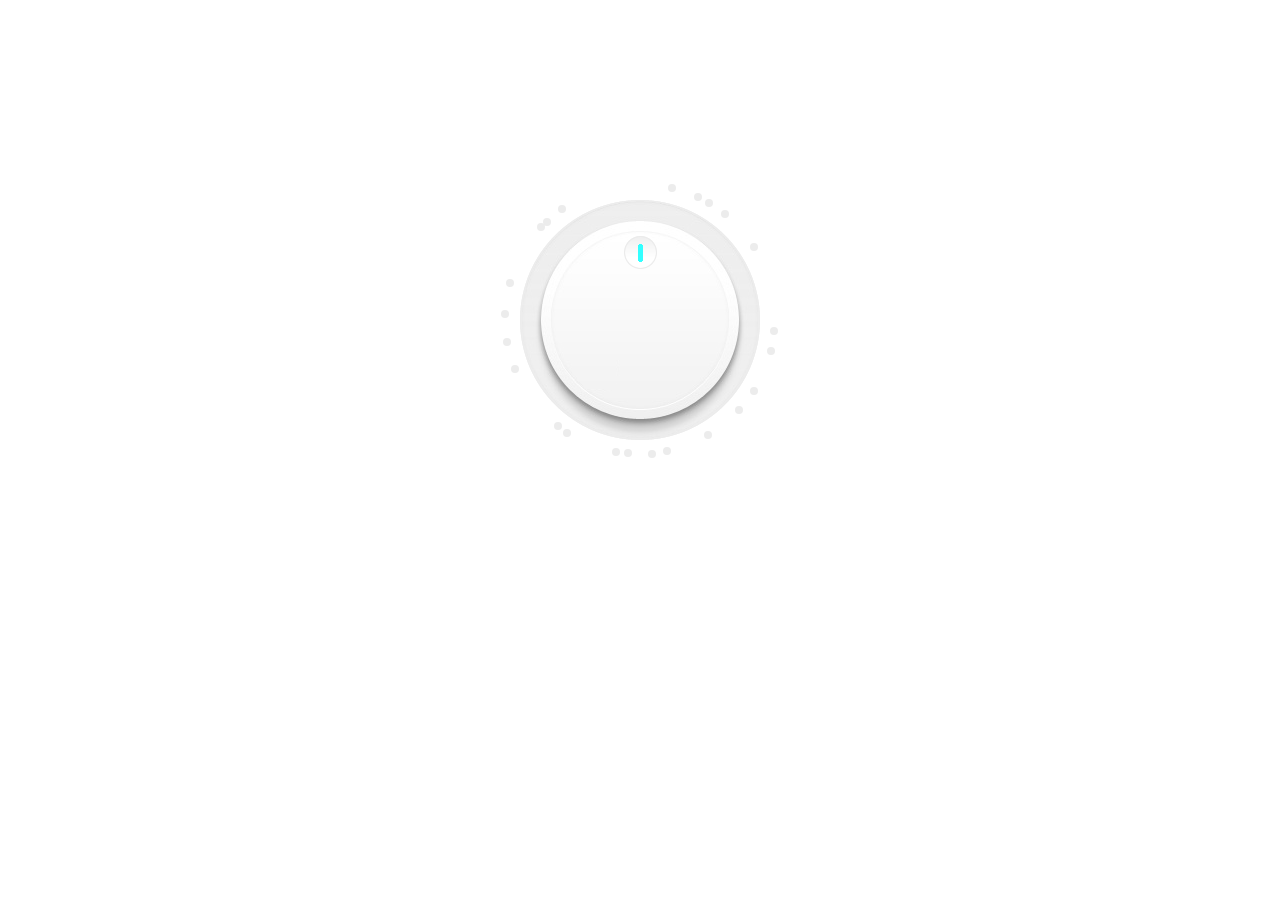
==== dial/index.html @ 72917253 "dial" ====
<!DOCTYPE html>
<html>
<head>
<meta charset="UTF-8">
<meta name="viewport" content="width=device-width, initial-scale=1.0">
<meta http-equiv="X-UA-Compatible" content="ie=edge">
<title>Dial</title>
<style>


.container {
  margin: 150px auto;
  max-width: 960px;
}

.dial {
  position: relative;
  padding: 30px;
  width: 270px;
  margin: 20px auto;
  height: 270px;
}

.dial .circle {
  position: absolute;
  width: 8px;
  height: 8px;
  display: block;
  border-radius: 50%;
  background-color: #ececec;
  top: 0;
  left: 0;
}

.dial .circle.on,
.dial .circle:hover,
.dial .circle.hover {
  background-color: #33FFFF;
}

.dial .selected-freq {
  position: absolute;
  top: 46%;
  left: 35%;
  color: #074694;
  font-size: 24px;
  font-weight: 700;
  font-family: 'Montserrat SemiBold';
}

.dial .selected-name, 
.dial .dial-tooltip {
  position: absolute;
  color: #074694;
  font-size: 14px;
  font-weight: 400;
  font-family: 'Montserrat Light';
  white-space: nowrap;
}

#jogdial {
  position: relative;
  width: 240px;
  height: 240px;
  margin: 20px auto;
  background: url('bg_bb.png');
  background-repeat: none;
}
#jogdial_knob {
  cursor: pointer;
  background: url('knobb.png');
}

#jog_dial_example_meter {
  width: 200px;
  height: 10px;
  margin: 20px auto 30px;
  background: #999;
  overflow: hidden;
  -webkit-border-radius: 5px;
  -moz-border-radius: 5px;
  -ms-border-radius: 5px;
  -o-border-radius: 5px;
  border-radius: 5px;
}
#jog_dial_example_meter div {
  position: relative;
  width: 0;
  height: 100%;
  background: #33FFFF;
}

</style>

<script src="jquery-1.11.2.min.js" type="text/javascript"></script>
<script src="jogDial.js"></script>

<script>
  let i=0;
  const emisoras =  [
    { id: i++, name: 'Monforte de Lemos', freq: 87.8 },
    { id: i++, name: 'Viveiro', freq: 88.5 },
    { id: i++, name: 'Barbanza / O Son', freq: 88.8 },
    { id: i++, name: 'Ourense', freq: 89.3 },
    { id: i++, name: 'Chantada', freq: 90.4 },
    { id: i++, name: 'A Coruña', freq: 92.6 },
    { id: i++, name: 'Pontevedra', freq: 93.1 },
    { id: i++, name: 'Cee', freq: 94.2 },
    { id: i++, name: 'Lalín', freq: 94.8 },
    { id: i++, name: 'Verín', freq: 95.8 },
    { id: i++, name: 'Xinzo da Limia', freq: 96.9 },
    { id: i++, name: 'Muros', freq: 97.3 },
    { id: i++, name: 'O Barco', freq: 97.9 },
    { id: i++, name: 'Sarria', freq: 98.2 },
    { id: i++, name: 'Vimianzo', freq: 99.5 },
    { id: i++, name: 'Carballo', freq: 99.8 },
    { id: i++, name: 'Ponteareas / Porriño', freq: 101.6 },
    { id: i++, name: 'Ribadeo', freq: 102.3 },
    { id: i++, name: 'Vilalba', freq: 103.0 },
    { id: i++, name: 'Vigo', freq: 103.8 },
    { id: i++, name: 'Ferrol', freq: 105.4 },
    { id: i++, name: 'Lugo', freq: 105.6 },
    { id: i++, name: 'Santiago de conpostela', freq: 106.1 }
  ];

  const DIST_REGULAR = false;
  var dialOne;

  let lastCircleOver = -1;
  $(document).ready(function(){
    dialOne = JogDial(document.getElementById('jogdial'),
    {
      wheelSize:'170px', 
      knobSize:'35px', 
      degreeStartAt: 0})
    .on('mousemove', function(evt){
      //$('#jog_dial_example_meter div').css('width', Math.round((evt.target.rotation/360)*100) + '%' )
      $(".dial .selected-freq").css({visibility: 'hidden'});
      let emisora = masCerca(evt.target.rotation);
      if (emisora.data("emisora").id != lastCircleOver) {

        $(".dial .circle.hover").removeClass("hover");
          hideTooltip();
        if (!emisora.hasClass("on")) {

          emisora.addClass("hover");
          showTooltip(emisora);
        }

        lastCircleOver = emisora.data("emisora").id;
      }

    }).on('mouseup', function(evt){
      let emisora = $(".dial .circle.hover");
      if (emisora.length==0) {
        emisora = $(".dial .circle.on");
      }
      if (emisora.length>0) {
        selectEmisora(emisora);
        moveDial(emisora.data("emisora"));
      }
      
      $(".dial .selected-freq").css({visibility: 'visible'});
    });

    let w = $(".dial").width();
    let radius = w/2;
    let ow = $(".dial").outerWidth();

    let numemisoras = emisoras.length;
    let gap = 360 / numemisoras;

    emisoras.forEach(function(emisora, i) {
      var _x =  0,
          _y =  0;

      if (DIST_REGULAR) {
        emisora.degrees = 90 + gap*i;
        if (emisora.degrees>360)
          emisora.degrees = emisora.degrees - 360;
        emisora.radians = JogDial.utils.convertClockToUnit(emisora.degrees) * JogDial.ToRad;
        _x =  Math.cos(emisora.radians) * radius + ow/2 - 4;
        _y =  Math.sin(emisora.radians) * radius + ow/2;
      } else {
        emisora.degrees = (emisora.freq - 87) * 17;
        emisora.radians = JogDial.utils.convertClockToUnit(emisora.degrees) * JogDial.ToRad;
        
        _x =  Math.cos(emisora.radians) * radius + ow/2 - 4;
        _y =  Math.sin(emisora.radians) * radius + ow/2;
      }

      $(`<a href="#" class="circle" data-emisora="${emisora.name}" data-idemisora="${emisora.id}" data-freq="${emisora.freq}"></a>`)
        .appendTo($(".dial"))
        .data("emisora", emisora)
        .css({
          top: _y, left: _x
        })
        .mouseover(function(e) {
          if (!$(this).hasClass("on"))
            showTooltip($(this));
        })
        .mouseout(function(e) {
          hideTooltip();
        })
        .click(function(e) {
          e.preventDefault();

          selectEmisora($(this));
          moveDial($(this).data("emisora"));
          
          $(".dial .selected-freq").css({visibility: 'visible'});
        });

    });

    $(".dial")
      .append(`<div class="selected-name" style="display: none;"></div>`)
      .append(`<div class="selected-freq" style="display: none;"></div>`)
      .append(`<div class="dial-tooltip" style="display: none;"></div>`);

  });

  function masCerca(rotation) {
    if (rotation<0) {
      rotation = 360 + (rotation % 360);
    } else {
      rotation = rotation % 360;
    }

    let first = $(".dial .circle").get(0);
    let last = $(".dial .circle").get($(".dial .circle").length-1);
    if ( $(first).data("emisora").degrees > rotation)
      return $(first);

    let masCercano = $(last);
    $(".dial .circle").each(function() {
      
      if ($(this).data("emisora").degrees > rotation) {
        masCercano = $(this).prev();
        return false;
      }
    });

    return masCercano;
  }

  function selectEmisora(btn) {
    let emisora = btn.data("emisora");
    let right = false;
    if (emisora.degrees > 190 && emisora.degrees < 350) {
      right = true;
    }
    
    $(".dial .circle").removeClass("on hover");
    btn.addClass("on");
    
    hideTooltip();

    let ow = $(".dial").outerWidth();
    $(".dial .selected-freq").html(emisora.freq + " FM")
      .css({
        visibility: 'hidden'
      })
      .show();
    let l = ow/2 - $(".dial .selected-freq").width()/2;
    $(".dial .selected-freq")
      .css({
        left: l,
        visibility: 'visible'
      });

    $(".dial .selected-name").html(emisora.name)
      .css({
        'visibility': 'hidden',
        top: parseInt(btn.css('top'), 10) - 5, left: parseInt(btn.css('left'), 10) + 15
      })
      .show();

    if (right) {
      $(".dial .selected-name").css({
        left: parseInt(btn.css('left'), 10) - $(".dial .selected-name").width() - 10
      }); 
    }
    
    $(".dial .selected-name").css({
      'visibility': 'visible'
    }); 
  }
  function moveDial(emisora) {
    dialOne.angle(emisora.degrees); 
  }

  function showTooltip(btn) {
    let emisora = btn.data("emisora");
    let right = false;
    if (emisora.degrees > 190 && emisora.degrees < 350) {
      right = true;
    }

    $(".dial .dial-tooltip")
      .html(emisora.name + " " + emisora.freq + " FM")
      .css({
        'visibility': 'hidden',
        'top': parseInt(btn.css('top'), 10) - 5, 
        'left': parseInt(btn.css('left'), 10) + 15
      })
      .show();

    if (right) {
      $(".dial .dial-tooltip").css({
        left: parseInt(btn.css('left'), 10) - $(".dial .dial-tooltip").width() - 10
      }); 
    }
    
    $(".dial .dial-tooltip").css({
      'visibility': 'visible'
    }); 

  }
  
  function hideTooltip() {
    $(".dial .dial-tooltip").empty().hide();

  }

</script>
</head>
<body>
  <div class="container">
    <div class="dial">
      <div id="jogdial"></div>
      <div id="jog_dial_example_meter" style="display: none;"><div></div></div>
    </div>
  </div>

</body>
</html>
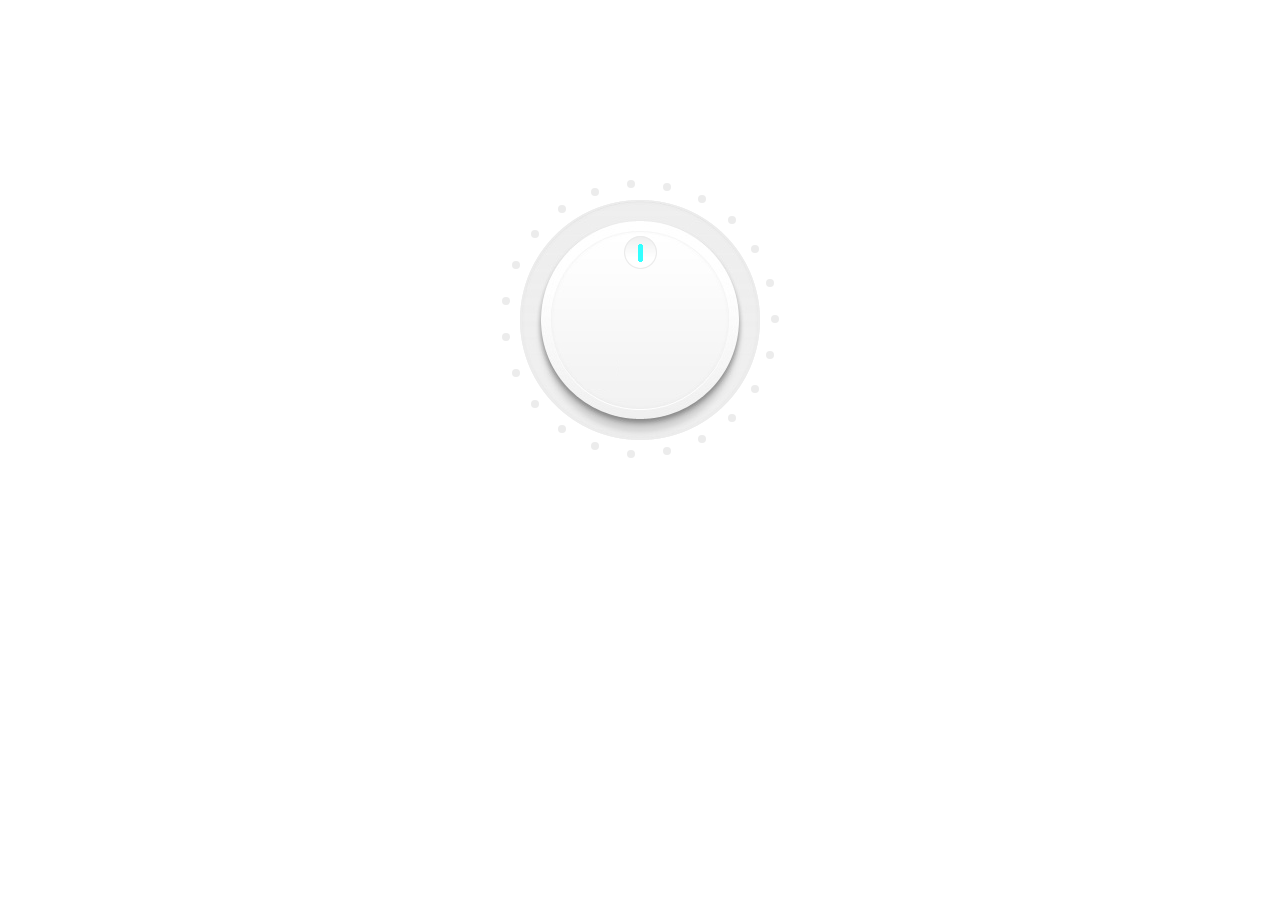
==== commit 4aff6f8f: "dial fonts" ====
--- a/dial/index.html
+++ b/dial/index.html
@@ -1,329 +1,334 @@
 <!DOCTYPE html>
 <html>
 <head>
-<meta charset="UTF-8">
-<meta name="viewport" content="width=device-width, initial-scale=1.0">
-<meta http-equiv="X-UA-Compatible" content="ie=edge">
-<title>Dial</title>
-<style>
-
-
-.container {
-  margin: 150px auto;
-  max-width: 960px;
-}
-
-.dial {
-  position: relative;
-  padding: 30px;
-  width: 270px;
-  margin: 20px auto;
-  height: 270px;
-}
-
-.dial .circle {
-  position: absolute;
-  width: 8px;
-  height: 8px;
-  display: block;
-  border-radius: 50%;
-  background-color: #ececec;
-  top: 0;
-  left: 0;
-}
-
-.dial .circle.on,
-.dial .circle:hover,
-.dial .circle.hover {
-  background-color: #33FFFF;
-}
-
-.dial .selected-freq {
-  position: absolute;
-  top: 46%;
-  left: 35%;
-  color: #074694;
-  font-size: 24px;
-  font-weight: 700;
-  font-family: 'Montserrat SemiBold';
-}
-
-.dial .selected-name, 
-.dial .dial-tooltip {
-  position: absolute;
-  color: #074694;
-  font-size: 14px;
-  font-weight: 400;
-  font-family: 'Montserrat Light';
-  white-space: nowrap;
-}
-
-#jogdial {
-  position: relative;
-  width: 240px;
-  height: 240px;
-  margin: 20px auto;
-  background: url('bg_bb.png');
-  background-repeat: none;
-}
-#jogdial_knob {
-  cursor: pointer;
-  background: url('knobb.png');
-}
-
-#jog_dial_example_meter {
-  width: 200px;
-  height: 10px;
-  margin: 20px auto 30px;
-  background: #999;
-  overflow: hidden;
-  -webkit-border-radius: 5px;
-  -moz-border-radius: 5px;
-  -ms-border-radius: 5px;
-  -o-border-radius: 5px;
-  border-radius: 5px;
-}
-#jog_dial_example_meter div {
-  position: relative;
-  width: 0;
-  height: 100%;
-  background: #33FFFF;
-}
-
-</style>
-
-<script src="jquery-1.11.2.min.js" type="text/javascript"></script>
-<script src="jogDial.js"></script>
-
-<script>
-  let i=0;
-  const emisoras =  [
-    { id: i++, name: 'Monforte de Lemos', freq: 87.8 },
-    { id: i++, name: 'Viveiro', freq: 88.5 },
-    { id: i++, name: 'Barbanza / O Son', freq: 88.8 },
-    { id: i++, name: 'Ourense', freq: 89.3 },
-    { id: i++, name: 'Chantada', freq: 90.4 },
-    { id: i++, name: 'A Coruña', freq: 92.6 },
-    { id: i++, name: 'Pontevedra', freq: 93.1 },
-    { id: i++, name: 'Cee', freq: 94.2 },
-    { id: i++, name: 'Lalín', freq: 94.8 },
-    { id: i++, name: 'Verín', freq: 95.8 },
-    { id: i++, name: 'Xinzo da Limia', freq: 96.9 },
-    { id: i++, name: 'Muros', freq: 97.3 },
-    { id: i++, name: 'O Barco', freq: 97.9 },
-    { id: i++, name: 'Sarria', freq: 98.2 },
-    { id: i++, name: 'Vimianzo', freq: 99.5 },
-    { id: i++, name: 'Carballo', freq: 99.8 },
-    { id: i++, name: 'Ponteareas / Porriño', freq: 101.6 },
-    { id: i++, name: 'Ribadeo', freq: 102.3 },
-    { id: i++, name: 'Vilalba', freq: 103.0 },
-    { id: i++, name: 'Vigo', freq: 103.8 },
-    { id: i++, name: 'Ferrol', freq: 105.4 },
-    { id: i++, name: 'Lugo', freq: 105.6 },
-    { id: i++, name: 'Santiago de conpostela', freq: 106.1 }
-  ];
-
-  const DIST_REGULAR = false;
-  var dialOne;
-
-  let lastCircleOver = -1;
-  $(document).ready(function(){
-    dialOne = JogDial(document.getElementById('jogdial'),
-    {
-      wheelSize:'170px', 
-      knobSize:'35px', 
-      degreeStartAt: 0})
-    .on('mousemove', function(evt){
-      //$('#jog_dial_example_meter div').css('width', Math.round((evt.target.rotation/360)*100) + '%' )
-      $(".dial .selected-freq").css({visibility: 'hidden'});
-      let emisora = masCerca(evt.target.rotation);
-      if (emisora.data("emisora").id != lastCircleOver) {
-
-        $(".dial .circle.hover").removeClass("hover");
-          hideTooltip();
-        if (!emisora.hasClass("on")) {
-
-          emisora.addClass("hover");
-          showTooltip(emisora);
-        }
-
-        lastCircleOver = emisora.data("emisora").id;
-      }
-
-    }).on('mouseup', function(evt){
-      let emisora = $(".dial .circle.hover");
-      if (emisora.length==0) {
-        emisora = $(".dial .circle.on");
-      }
-      if (emisora.length>0) {
-        selectEmisora(emisora);
-        moveDial(emisora.data("emisora"));
+  <meta charset="UTF-8">
+  <meta name="viewport" content="width=device-width, initial-scale=1.0">
+  <meta http-equiv="X-UA-Compatible" content="ie=edge">
+  <title>Dial</title>
+
+  
+    <!-- fonts css-->
+    <link href='css/font-montserrat.css' rel='stylesheet' type='text/css'>
+
+  <style>
+
+
+  .container {
+    margin: 150px auto;
+    max-width: 960px;
+  }
+
+  .dial {
+    position: relative;
+    padding: 30px;
+    width: 270px;
+    margin: 20px auto;
+    height: 270px;
+  }
+
+  .dial .circle {
+    position: absolute;
+    width: 8px;
+    height: 8px;
+    display: block;
+    border-radius: 50%;
+    background-color: #ececec;
+    top: 0;
+    left: 0;
+  }
+
+  .dial .circle.on,
+  .dial .circle:hover,
+  .dial .circle.hover {
+    background-color: #33FFFF;
+  }
+
+  .dial .selected-freq {
+    position: absolute;
+    top: 46%;
+    left: 35%;
+    color: #074694;
+    font-size: 24px;
+    font-weight: 700;
+    font-family: 'Montserrat';
+  }
+
+  .dial .selected-name, 
+  .dial .dial-tooltip {
+    position: absolute;
+    color: #074694;
+    font-size: 17px;
+    font-weight: 400;
+    font-family: 'Montserrat';
+    white-space: nowrap;
+  }
+
+  #jogdial {
+    position: relative;
+    width: 240px;
+    height: 240px;
+    margin: 20px auto;
+    background: url('bg_bb.png');
+    background-repeat: none;
+  }
+  #jogdial_knob {
+    cursor: pointer;
+    background: url('knobb.png');
+  }
+
+  #jog_dial_example_meter {
+    width: 200px;
+    height: 10px;
+    margin: 20px auto 30px;
+    background: #999;
+    overflow: hidden;
+    -webkit-border-radius: 5px;
+    -moz-border-radius: 5px;
+    -ms-border-radius: 5px;
+    -o-border-radius: 5px;
+    border-radius: 5px;
+  }
+  #jog_dial_example_meter div {
+    position: relative;
+    width: 0;
+    height: 100%;
+    background: #33FFFF;
+  }
+
+  </style>
+
+  <script src="jquery-1.11.2.min.js" type="text/javascript"></script>
+  <script src="jogDial.js"></script>
+
+  <script>
+    let i=0;
+    const emisoras =  [
+      { id: i++, name: 'Monforte de Lemos', freq: 87.8 },
+      { id: i++, name: 'Viveiro', freq: 88.5 },
+      { id: i++, name: 'Barbanza / O Son', freq: 88.8 },
+      { id: i++, name: 'Ourense', freq: 89.3 },
+      { id: i++, name: 'Chantada', freq: 90.4 },
+      { id: i++, name: 'A Coruña', freq: 92.6 },
+      { id: i++, name: 'Pontevedra', freq: 93.1 },
+      { id: i++, name: 'Cee', freq: 94.2 },
+      { id: i++, name: 'Lalín', freq: 94.8 },
+      { id: i++, name: 'Verín', freq: 95.8 },
+      { id: i++, name: 'Xinzo da Limia', freq: 96.9 },
+      { id: i++, name: 'Muros', freq: 97.3 },
+      { id: i++, name: 'O Barco', freq: 97.9 },
+      { id: i++, name: 'Sarria', freq: 98.2 },
+      { id: i++, name: 'Vimianzo', freq: 99.5 },
+      { id: i++, name: 'Carballo', freq: 99.8 },
+      { id: i++, name: 'Ponteareas / Porriño', freq: 101.6 },
+      { id: i++, name: 'Ribadeo', freq: 102.3 },
+      { id: i++, name: 'Vilalba', freq: 103.0 },
+      { id: i++, name: 'Vigo', freq: 103.8 },
+      { id: i++, name: 'Ferrol', freq: 105.4 },
+      { id: i++, name: 'Lugo', freq: 105.6 },
+      { id: i++, name: 'Santiago de conpostela', freq: 106.1 }
+    ];
+
+    const DIST_REGULAR = true;
+    var dialOne;
+
+    let lastCircleOver = -1;
+    $(document).ready(function(){
+      dialOne = JogDial(document.getElementById('jogdial'),
+      {
+        wheelSize:'170px', 
+        knobSize:'35px', 
+        degreeStartAt: 0})
+      .on('mousemove', function(evt){
+        //$('#jog_dial_example_meter div').css('width', Math.round((evt.target.rotation/360)*100) + '%' )
+        $(".dial .selected-freq").css({visibility: 'hidden'});
+        let emisora = masCerca(evt.target.rotation);
+        if (emisora.data("emisora").id != lastCircleOver) {
+
+          $(".dial .circle.hover").removeClass("hover");
+            hideTooltip();
+          if (!emisora.hasClass("on")) {
+
+            emisora.addClass("hover");
+            showTooltip(emisora);
+          }
+
+          lastCircleOver = emisora.data("emisora").id;
+        }
+
+      }).on('mouseup', function(evt){
+        let emisora = $(".dial .circle.hover");
+        if (emisora.length==0) {
+          emisora = $(".dial .circle.on");
+        }
+        if (emisora.length>0) {
+          selectEmisora(emisora);
+          moveDial(emisora.data("emisora"));
+        }
+        
+        $(".dial .selected-freq").css({visibility: 'visible'});
+      });
+
+      let w = $(".dial").width();
+      let radius = w/2;
+      let ow = $(".dial").outerWidth();
+
+      let numemisoras = emisoras.length;
+      let gap = 360 / numemisoras;
+
+      emisoras.forEach(function(emisora, i) {
+        var _x =  0,
+            _y =  0;
+
+        if (DIST_REGULAR) {
+          emisora.degrees = 90 + gap*i;
+          if (emisora.degrees>360)
+            emisora.degrees = emisora.degrees - 360;
+          emisora.radians = JogDial.utils.convertClockToUnit(emisora.degrees) * JogDial.ToRad;
+          _x =  Math.cos(emisora.radians) * radius + ow/2 - 4;
+          _y =  Math.sin(emisora.radians) * radius + ow/2;
+        } else {
+          emisora.degrees = (emisora.freq - 87) * 17;
+          emisora.radians = JogDial.utils.convertClockToUnit(emisora.degrees) * JogDial.ToRad;
+          
+          _x =  Math.cos(emisora.radians) * radius + ow/2 - 4;
+          _y =  Math.sin(emisora.radians) * radius + ow/2;
+        }
+
+        $(`<a href="#" class="circle" data-emisora="${emisora.name}" data-idemisora="${emisora.id}" data-freq="${emisora.freq}"></a>`)
+          .appendTo($(".dial"))
+          .data("emisora", emisora)
+          .css({
+            top: _y, left: _x
+          })
+          .mouseover(function(e) {
+            if (!$(this).hasClass("on"))
+              showTooltip($(this));
+          })
+          .mouseout(function(e) {
+            hideTooltip();
+          })
+          .click(function(e) {
+            e.preventDefault();
+
+            selectEmisora($(this));
+            moveDial($(this).data("emisora"));
+            
+            $(".dial .selected-freq").css({visibility: 'visible'});
+          });
+
+      });
+
+      $(".dial")
+        .append(`<div class="selected-name" style="display: none;"></div>`)
+        .append(`<div class="selected-freq" style="display: none;"></div>`)
+        .append(`<div class="dial-tooltip" style="display: none;"></div>`);
+
+    });
+
+    function masCerca(rotation) {
+      if (rotation<0) {
+        rotation = 360 + (rotation % 360);
+      } else {
+        rotation = rotation % 360;
+      }
+
+      let first = $(".dial .circle").get(0);
+      let last = $(".dial .circle").get($(".dial .circle").length-1);
+      if ( $(first).data("emisora").degrees > rotation)
+        return $(first);
+
+      let masCercano = $(last);
+      $(".dial .circle").each(function() {
+        
+        if ($(this).data("emisora").degrees > rotation) {
+          masCercano = $(this).prev();
+          return false;
+        }
+      });
+
+      return masCercano;
+    }
+
+    function selectEmisora(btn) {
+      let emisora = btn.data("emisora");
+      let right = false;
+      if (emisora.degrees > 190 && emisora.degrees < 350) {
+        right = true;
       }
       
-      $(".dial .selected-freq").css({visibility: 'visible'});
-    });
-
-    let w = $(".dial").width();
-    let radius = w/2;
-    let ow = $(".dial").outerWidth();
-
-    let numemisoras = emisoras.length;
-    let gap = 360 / numemisoras;
-
-    emisoras.forEach(function(emisora, i) {
-      var _x =  0,
-          _y =  0;
-
-      if (DIST_REGULAR) {
-        emisora.degrees = 90 + gap*i;
-        if (emisora.degrees>360)
-          emisora.degrees = emisora.degrees - 360;
-        emisora.radians = JogDial.utils.convertClockToUnit(emisora.degrees) * JogDial.ToRad;
-        _x =  Math.cos(emisora.radians) * radius + ow/2 - 4;
-        _y =  Math.sin(emisora.radians) * radius + ow/2;
-      } else {
-        emisora.degrees = (emisora.freq - 87) * 17;
-        emisora.radians = JogDial.utils.convertClockToUnit(emisora.degrees) * JogDial.ToRad;
-        
-        _x =  Math.cos(emisora.radians) * radius + ow/2 - 4;
-        _y =  Math.sin(emisora.radians) * radius + ow/2;
-      }
-
-      $(`<a href="#" class="circle" data-emisora="${emisora.name}" data-idemisora="${emisora.id}" data-freq="${emisora.freq}"></a>`)
-        .appendTo($(".dial"))
-        .data("emisora", emisora)
+      $(".dial .circle").removeClass("on hover");
+      btn.addClass("on");
+      
+      hideTooltip();
+
+      let ow = $(".dial").outerWidth();
+      $(".dial .selected-freq").html(emisora.freq + " FM")
         .css({
-          top: _y, left: _x
+          visibility: 'hidden'
         })
-        .mouseover(function(e) {
-          if (!$(this).hasClass("on"))
-            showTooltip($(this));
+        .show();
+      let l = ow/2 - $(".dial .selected-freq").width()/2;
+      $(".dial .selected-freq")
+        .css({
+          left: l,
+          visibility: 'visible'
+        });
+
+      $(".dial .selected-name").html(emisora.name)
+        .css({
+          'visibility': 'hidden',
+          top: parseInt(btn.css('top'), 10) - 5, left: parseInt(btn.css('left'), 10) + 15
         })
-        .mouseout(function(e) {
-          hideTooltip();
+        .show();
+
+      if (right) {
+        $(".dial .selected-name").css({
+          left: parseInt(btn.css('left'), 10) - $(".dial .selected-name").width() - 10
+        }); 
+      }
+      
+      $(".dial .selected-name").css({
+        'visibility': 'visible'
+      }); 
+    }
+    function moveDial(emisora) {
+      dialOne.angle(emisora.degrees); 
+    }
+
+    function showTooltip(btn) {
+      let emisora = btn.data("emisora");
+      let right = false;
+      if (emisora.degrees > 190 && emisora.degrees < 350) {
+        right = true;
+      }
+
+      $(".dial .dial-tooltip")
+        .html(emisora.name + " " + emisora.freq + " FM")
+        .css({
+          'visibility': 'hidden',
+          'top': parseInt(btn.css('top'), 10) - 5, 
+          'left': parseInt(btn.css('left'), 10) + 15
         })
-        .click(function(e) {
-          e.preventDefault();
-
-          selectEmisora($(this));
-          moveDial($(this).data("emisora"));
-          
-          $(".dial .selected-freq").css({visibility: 'visible'});
-        });
-
-    });
-
-    $(".dial")
-      .append(`<div class="selected-name" style="display: none;"></div>`)
-      .append(`<div class="selected-freq" style="display: none;"></div>`)
-      .append(`<div class="dial-tooltip" style="display: none;"></div>`);
-
-  });
-
-  function masCerca(rotation) {
-    if (rotation<0) {
-      rotation = 360 + (rotation % 360);
-    } else {
-      rotation = rotation % 360;
-    }
-
-    let first = $(".dial .circle").get(0);
-    let last = $(".dial .circle").get($(".dial .circle").length-1);
-    if ( $(first).data("emisora").degrees > rotation)
-      return $(first);
-
-    let masCercano = $(last);
-    $(".dial .circle").each(function() {
+        .show();
+
+      if (right) {
+        $(".dial .dial-tooltip").css({
+          left: parseInt(btn.css('left'), 10) - $(".dial .dial-tooltip").width() - 10
+        }); 
+      }
       
-      if ($(this).data("emisora").degrees > rotation) {
-        masCercano = $(this).prev();
-        return false;
-      }
-    });
-
-    return masCercano;
-  }
-
-  function selectEmisora(btn) {
-    let emisora = btn.data("emisora");
-    let right = false;
-    if (emisora.degrees > 190 && emisora.degrees < 350) {
-      right = true;
+      $(".dial .dial-tooltip").css({
+        'visibility': 'visible'
+      }); 
+
     }
     
-    $(".dial .circle").removeClass("on hover");
-    btn.addClass("on");
-    
-    hideTooltip();
-
-    let ow = $(".dial").outerWidth();
-    $(".dial .selected-freq").html(emisora.freq + " FM")
-      .css({
-        visibility: 'hidden'
-      })
-      .show();
-    let l = ow/2 - $(".dial .selected-freq").width()/2;
-    $(".dial .selected-freq")
-      .css({
-        left: l,
-        visibility: 'visible'
-      });
-
-    $(".dial .selected-name").html(emisora.name)
-      .css({
-        'visibility': 'hidden',
-        top: parseInt(btn.css('top'), 10) - 5, left: parseInt(btn.css('left'), 10) + 15
-      })
-      .show();
-
-    if (right) {
-      $(".dial .selected-name").css({
-        left: parseInt(btn.css('left'), 10) - $(".dial .selected-name").width() - 10
-      }); 
-    }
-    
-    $(".dial .selected-name").css({
-      'visibility': 'visible'
-    }); 
-  }
-  function moveDial(emisora) {
-    dialOne.angle(emisora.degrees); 
-  }
-
-  function showTooltip(btn) {
-    let emisora = btn.data("emisora");
-    let right = false;
-    if (emisora.degrees > 190 && emisora.degrees < 350) {
-      right = true;
-    }
-
-    $(".dial .dial-tooltip")
-      .html(emisora.name + " " + emisora.freq + " FM")
-      .css({
-        'visibility': 'hidden',
-        'top': parseInt(btn.css('top'), 10) - 5, 
-        'left': parseInt(btn.css('left'), 10) + 15
-      })
-      .show();
-
-    if (right) {
-      $(".dial .dial-tooltip").css({
-        left: parseInt(btn.css('left'), 10) - $(".dial .dial-tooltip").width() - 10
-      }); 
-    }
-    
-    $(".dial .dial-tooltip").css({
-      'visibility': 'visible'
-    }); 
-
-  }
-  
-  function hideTooltip() {
-    $(".dial .dial-tooltip").empty().hide();
-
-  }
-
-</script>
+    function hideTooltip() {
+      $(".dial .dial-tooltip").empty().hide();
+
+    }
+
+  </script>
 </head>
 <body>
   <div class="container">
--- a/dial/css/font-montserrat.css
+++ b/dial/css/font-montserrat.css
@@ -0,0 +1,162 @@
+/* montserrat-100 - latin */
+@font-face {
+    font-display: swap; /* Check https://developer.mozilla.org/en-US/docs/Web/CSS/@font-face/font-display for other options. */
+    font-family: 'Montserrat';
+    font-style: normal;
+    font-weight: 100;
+    src: url('../fonts/montserrat/montserrat-v26-latin-100.woff2') format('woff2'); /* Chrome 36+, Opera 23+, Firefox 39+, Safari 12+, iOS 10+ */
+  }
+  
+  /* montserrat-100italic - latin */
+  @font-face {
+    font-display: swap; /* Check https://developer.mozilla.org/en-US/docs/Web/CSS/@font-face/font-display for other options. */
+    font-family: 'Montserrat';
+    font-style: italic;
+    font-weight: 100;
+    src: url('../fonts/montserrat/montserrat-v26-latin-100italic.woff2') format('woff2'); /* Chrome 36+, Opera 23+, Firefox 39+, Safari 12+, iOS 10+ */
+  }
+  
+  /* montserrat-200 - latin */
+  @font-face {
+    font-display: swap; /* Check https://developer.mozilla.org/en-US/docs/Web/CSS/@font-face/font-display for other options. */
+    font-family: 'Montserrat';
+    font-style: normal;
+    font-weight: 200;
+    src: url('../fonts/montserrat/montserrat-v26-latin-200.woff2') format('woff2'); /* Chrome 36+, Opera 23+, Firefox 39+, Safari 12+, iOS 10+ */
+  }
+  
+  /* montserrat-200italic - latin */
+  @font-face {
+    font-display: swap; /* Check https://developer.mozilla.org/en-US/docs/Web/CSS/@font-face/font-display for other options. */
+    font-family: 'Montserrat';
+    font-style: italic;
+    font-weight: 200;
+    src: url('../fonts/montserrat/montserrat-v26-latin-200italic.woff2') format('woff2'); /* Chrome 36+, Opera 23+, Firefox 39+, Safari 12+, iOS 10+ */
+  }
+  
+  /* montserrat-300 - latin */
+  @font-face {
+    font-display: swap; /* Check https://developer.mozilla.org/en-US/docs/Web/CSS/@font-face/font-display for other options. */
+    font-family: 'Montserrat';
+    font-style: normal;
+    font-weight: 300;
+    src: url('../fonts/montserrat/montserrat-v26-latin-300.woff2') format('woff2'); /* Chrome 36+, Opera 23+, Firefox 39+, Safari 12+, iOS 10+ */
+  }
+  
+  /* montserrat-300italic - latin */
+  @font-face {
+    font-display: swap; /* Check https://developer.mozilla.org/en-US/docs/Web/CSS/@font-face/font-display for other options. */
+    font-family: 'Montserrat';
+    font-style: italic;
+    font-weight: 300;
+    src: url('../fonts/montserrat/montserrat-v26-latin-300italic.woff2') format('woff2'); /* Chrome 36+, Opera 23+, Firefox 39+, Safari 12+, iOS 10+ */
+  }
+  
+  /* montserrat-regular - latin */
+  @font-face {
+    font-display: swap; /* Check https://developer.mozilla.org/en-US/docs/Web/CSS/@font-face/font-display for other options. */
+    font-family: 'Montserrat';
+    font-style: normal;
+    font-weight: 400;
+    src: url('../fonts/montserrat/montserrat-v26-latin-regular.woff2') format('woff2'); /* Chrome 36+, Opera 23+, Firefox 39+, Safari 12+, iOS 10+ */
+  }
+  
+  /* montserrat-italic - latin */
+  @font-face {
+    font-display: swap; /* Check https://developer.mozilla.org/en-US/docs/Web/CSS/@font-face/font-display for other options. */
+    font-family: 'Montserrat';
+    font-style: italic;
+    font-weight: 400;
+    src: url('../fonts/montserrat/montserrat-v26-latin-italic.woff2') format('woff2'); /* Chrome 36+, Opera 23+, Firefox 39+, Safari 12+, iOS 10+ */
+  }
+  
+  /* montserrat-500 - latin */
+  @font-face {
+    font-display: swap; /* Check https://developer.mozilla.org/en-US/docs/Web/CSS/@font-face/font-display for other options. */
+    font-family: 'Montserrat';
+    font-style: normal;
+    font-weight: 500;
+    src: url('../fonts/montserrat/montserrat-v26-latin-500.woff2') format('woff2'); /* Chrome 36+, Opera 23+, Firefox 39+, Safari 12+, iOS 10+ */
+  }
+  
+  /* montserrat-500italic - latin */
+  @font-face {
+    font-display: swap; /* Check https://developer.mozilla.org/en-US/docs/Web/CSS/@font-face/font-display for other options. */
+    font-family: 'Montserrat';
+    font-style: italic;
+    font-weight: 500;
+    src: url('../fonts/montserrat/montserrat-v26-latin-500italic.woff2') format('woff2'); /* Chrome 36+, Opera 23+, Firefox 39+, Safari 12+, iOS 10+ */
+  }
+  
+  /* montserrat-600 - latin */
+  @font-face {
+    font-display: swap; /* Check https://developer.mozilla.org/en-US/docs/Web/CSS/@font-face/font-display for other options. */
+    font-family: 'Montserrat';
+    font-style: normal;
+    font-weight: 600;
+    src: url('../fonts/montserrat/montserrat-v26-latin-600.woff2') format('woff2'); /* Chrome 36+, Opera 23+, Firefox 39+, Safari 12+, iOS 10+ */
+  }
+  
+  /* montserrat-600italic - latin */
+  @font-face {
+    font-display: swap; /* Check https://developer.mozilla.org/en-US/docs/Web/CSS/@font-face/font-display for other options. */
+    font-family: 'Montserrat';
+    font-style: italic;
+    font-weight: 600;
+    src: url('../fonts/montserrat/montserrat-v26-latin-600italic.woff2') format('woff2'); /* Chrome 36+, Opera 23+, Firefox 39+, Safari 12+, iOS 10+ */
+  }
+  
+  /* montserrat-700 - latin */
+  @font-face {
+    font-display: swap; /* Check https://developer.mozilla.org/en-US/docs/Web/CSS/@font-face/font-display for other options. */
+    font-family: 'Montserrat';
+    font-style: normal;
+    font-weight: 700;
+    src: url('../fonts/montserrat/montserrat-v26-latin-700.woff2') format('woff2'); /* Chrome 36+, Opera 23+, Firefox 39+, Safari 12+, iOS 10+ */
+  }
+  
+  /* montserrat-700italic - latin */
+  @font-face {
+    font-display: swap; /* Check https://developer.mozilla.org/en-US/docs/Web/CSS/@font-face/font-display for other options. */
+    font-family: 'Montserrat';
+    font-style: italic;
+    font-weight: 700;
+    src: url('../fonts/montserrat/montserrat-v26-latin-700italic.woff2') format('woff2'); /* Chrome 36+, Opera 23+, Firefox 39+, Safari 12+, iOS 10+ */
+  }
+  
+  /* montserrat-800 - latin */
+  @font-face {
+    font-display: swap; /* Check https://developer.mozilla.org/en-US/docs/Web/CSS/@font-face/font-display for other options. */
+    font-family: 'Montserrat';
+    font-style: normal;
+    font-weight: 800;
+    src: url('../fonts/montserrat/montserrat-v26-latin-800.woff2') format('woff2'); /* Chrome 36+, Opera 23+, Firefox 39+, Safari 12+, iOS 10+ */
+  }
+  
+  /* montserrat-800italic - latin */
+  @font-face {
+    font-display: swap; /* Check https://developer.mozilla.org/en-US/docs/Web/CSS/@font-face/font-display for other options. */
+    font-family: 'Montserrat';
+    font-style: italic;
+    font-weight: 800;
+    src: url('../fonts/montserrat/montserrat-v26-latin-800italic.woff2') format('woff2'); /* Chrome 36+, Opera 23+, Firefox 39+, Safari 12+, iOS 10+ */
+  }
+  
+  /* montserrat-900 - latin */
+  @font-face {
+    font-display: swap; /* Check https://developer.mozilla.org/en-US/docs/Web/CSS/@font-face/font-display for other options. */
+    font-family: 'Montserrat';
+    font-style: normal;
+    font-weight: 900;
+    src: url('../fonts/montserrat/montserrat-v26-latin-900.woff2') format('woff2'); /* Chrome 36+, Opera 23+, Firefox 39+, Safari 12+, iOS 10+ */
+  }
+  
+  /* montserrat-900italic - latin */
+  @font-face {
+    font-display: swap; /* Check https://developer.mozilla.org/en-US/docs/Web/CSS/@font-face/font-display for other options. */
+    font-family: 'Montserrat';
+    font-style: italic;
+    font-weight: 900;
+    src: url('../fonts/montserrat/montserrat-v26-latin-900italic.woff2') format('woff2'); /* Chrome 36+, Opera 23+, Firefox 39+, Safari 12+, iOS 10+ */
+  }
+  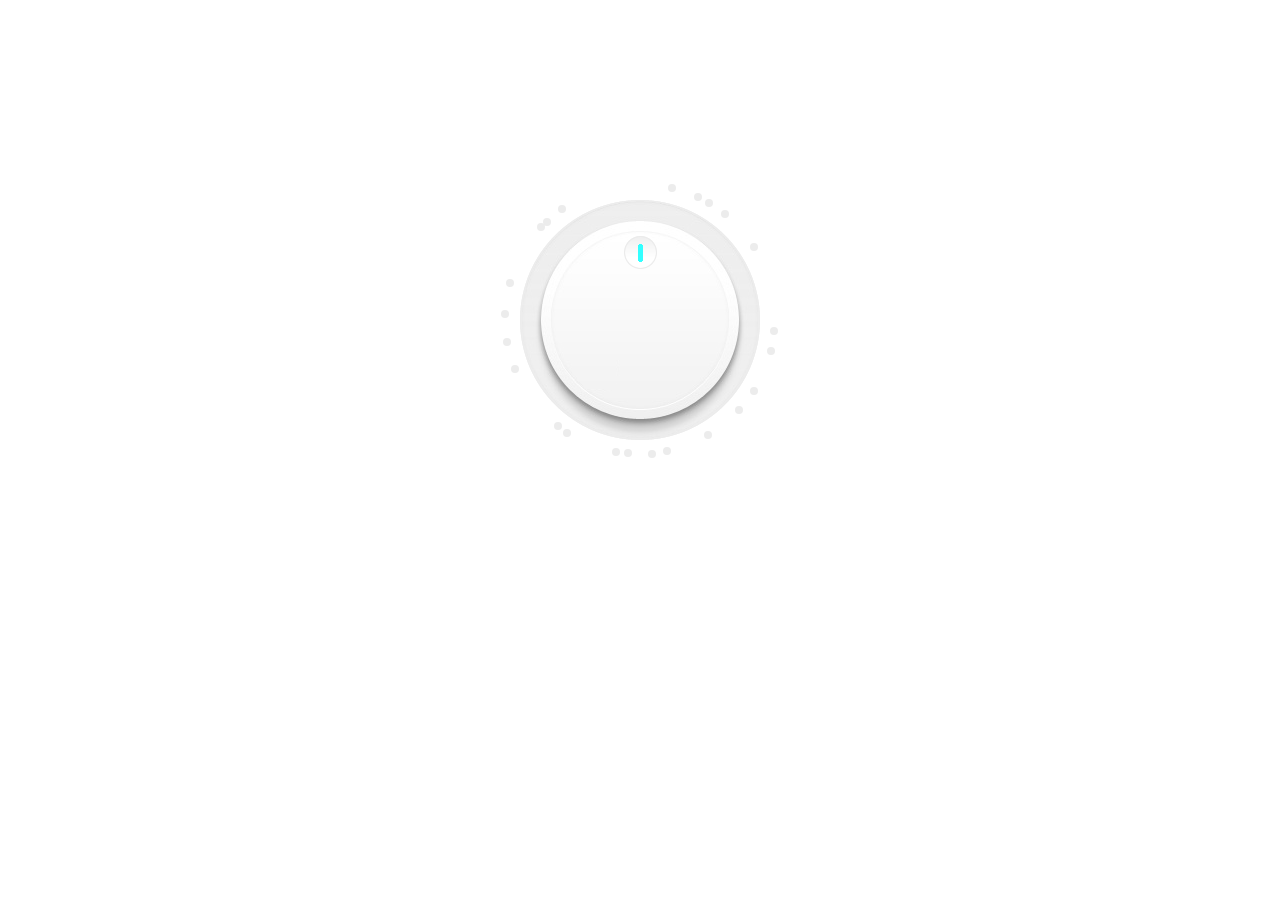
==== commit b39f1df9: "dial distribucion regular" ====
--- a/dial/index.html
+++ b/dial/index.html
@@ -128,7 +128,7 @@
       { id: i++, name: 'Santiago de conpostela', freq: 106.1 }
     ];
 
-    const DIST_REGULAR = true;
+    const DIST_REGULAR = false;
     var dialOne;
 
     let lastCircleOver = -1;
@@ -180,7 +180,7 @@
             _y =  0;
 
         if (DIST_REGULAR) {
-          emisora.degrees = 90 + gap*i;
+          emisora.degrees = gap*i;
           if (emisora.degrees>360)
             emisora.degrees = emisora.degrees - 360;
           emisora.radians = JogDial.utils.convertClockToUnit(emisora.degrees) * JogDial.ToRad;
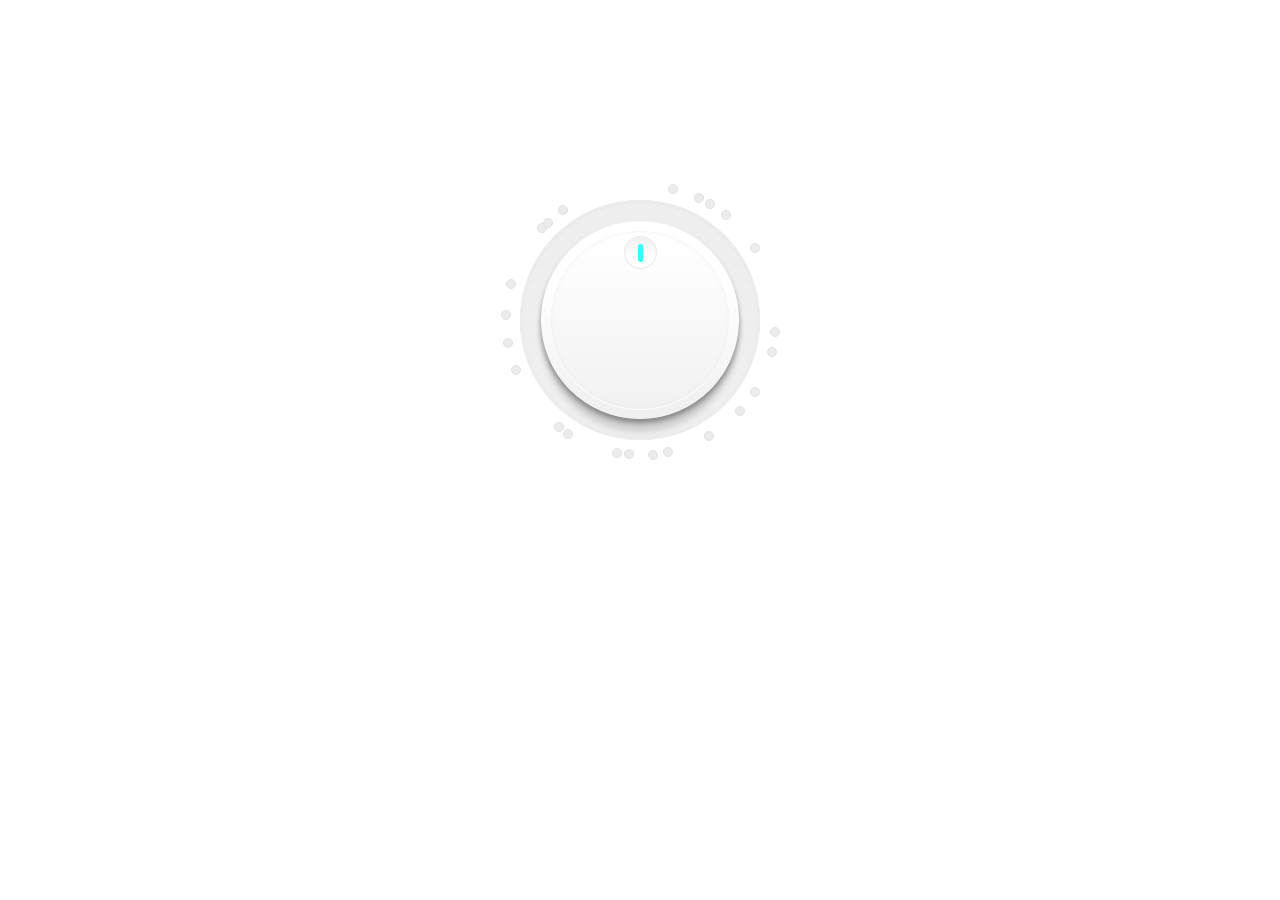
==== commit 0c303eda: "borde círculos" ====
--- a/dial/index.html
+++ b/dial/index.html
@@ -35,6 +35,7 @@
     background-color: #ececec;
     top: 0;
     left: 0;
+    border: solid 1px #e1e1e1;
   }
 
   .dial .circle.on,
@@ -49,7 +50,7 @@
     left: 35%;
     color: #074694;
     font-size: 24px;
-    font-weight: 700;
+    font-weight: 400;
     font-family: 'Montserrat';
   }
 
@@ -58,7 +59,7 @@
     position: absolute;
     color: #074694;
     font-size: 17px;
-    font-weight: 400;
+    font-weight: 700;
     font-family: 'Montserrat';
     white-space: nowrap;
   }
@@ -125,7 +126,7 @@
       { id: i++, name: 'Vigo', freq: 103.8 },
       { id: i++, name: 'Ferrol', freq: 105.4 },
       { id: i++, name: 'Lugo', freq: 105.6 },
-      { id: i++, name: 'Santiago de conpostela', freq: 106.1 }
+      { id: i++, name: 'Santiago de Compostela', freq: 106.1 }
     ];
 
     const DIST_REGULAR = false;
@@ -277,7 +278,7 @@
       $(".dial .selected-name").html(emisora.name)
         .css({
           'visibility': 'hidden',
-          top: parseInt(btn.css('top'), 10) - 5, left: parseInt(btn.css('left'), 10) + 15
+          top: parseInt(btn.css('top'), 10) - 7, left: parseInt(btn.css('left'), 10) + 15
         })
         .show();
 
@@ -306,7 +307,7 @@
         .html(emisora.name + " " + emisora.freq + " FM")
         .css({
           'visibility': 'hidden',
-          'top': parseInt(btn.css('top'), 10) - 5, 
+          'top': parseInt(btn.css('top'), 10) - 7, 
           'left': parseInt(btn.css('left'), 10) + 15
         })
         .show();
